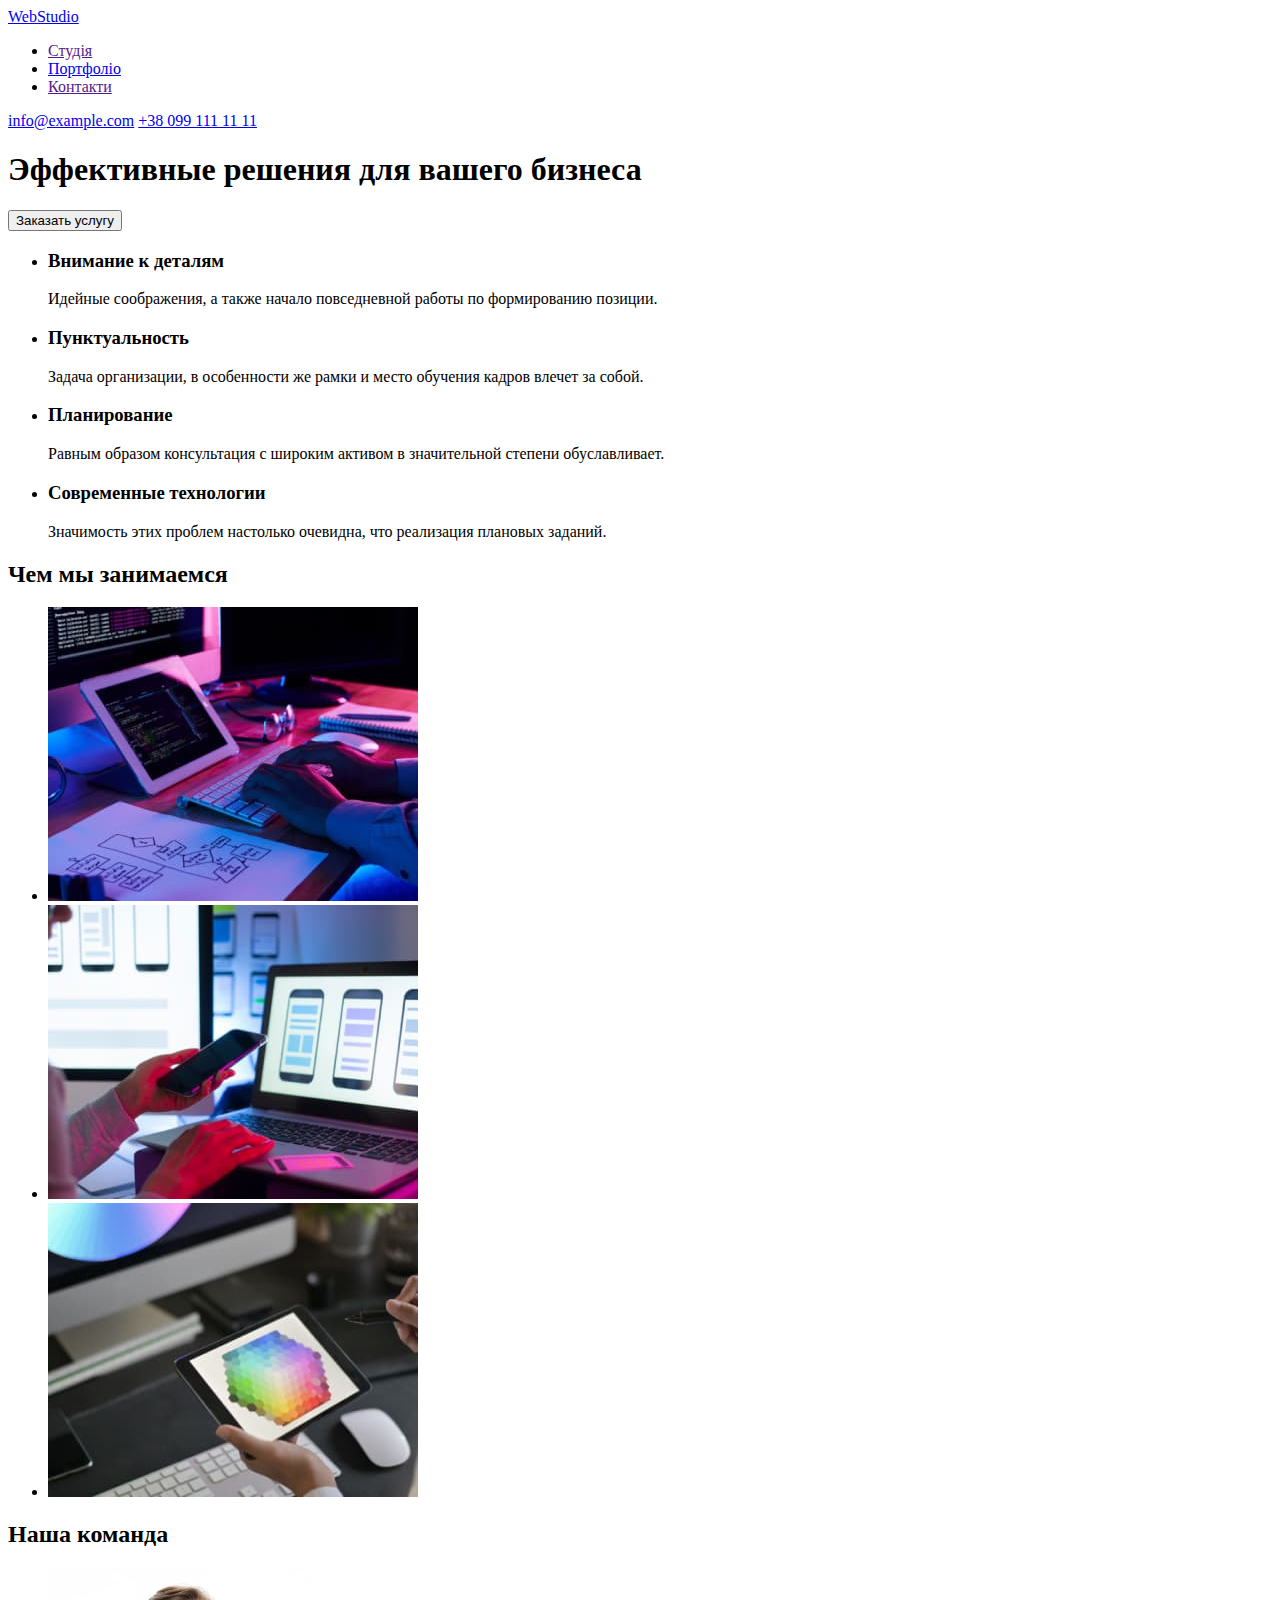
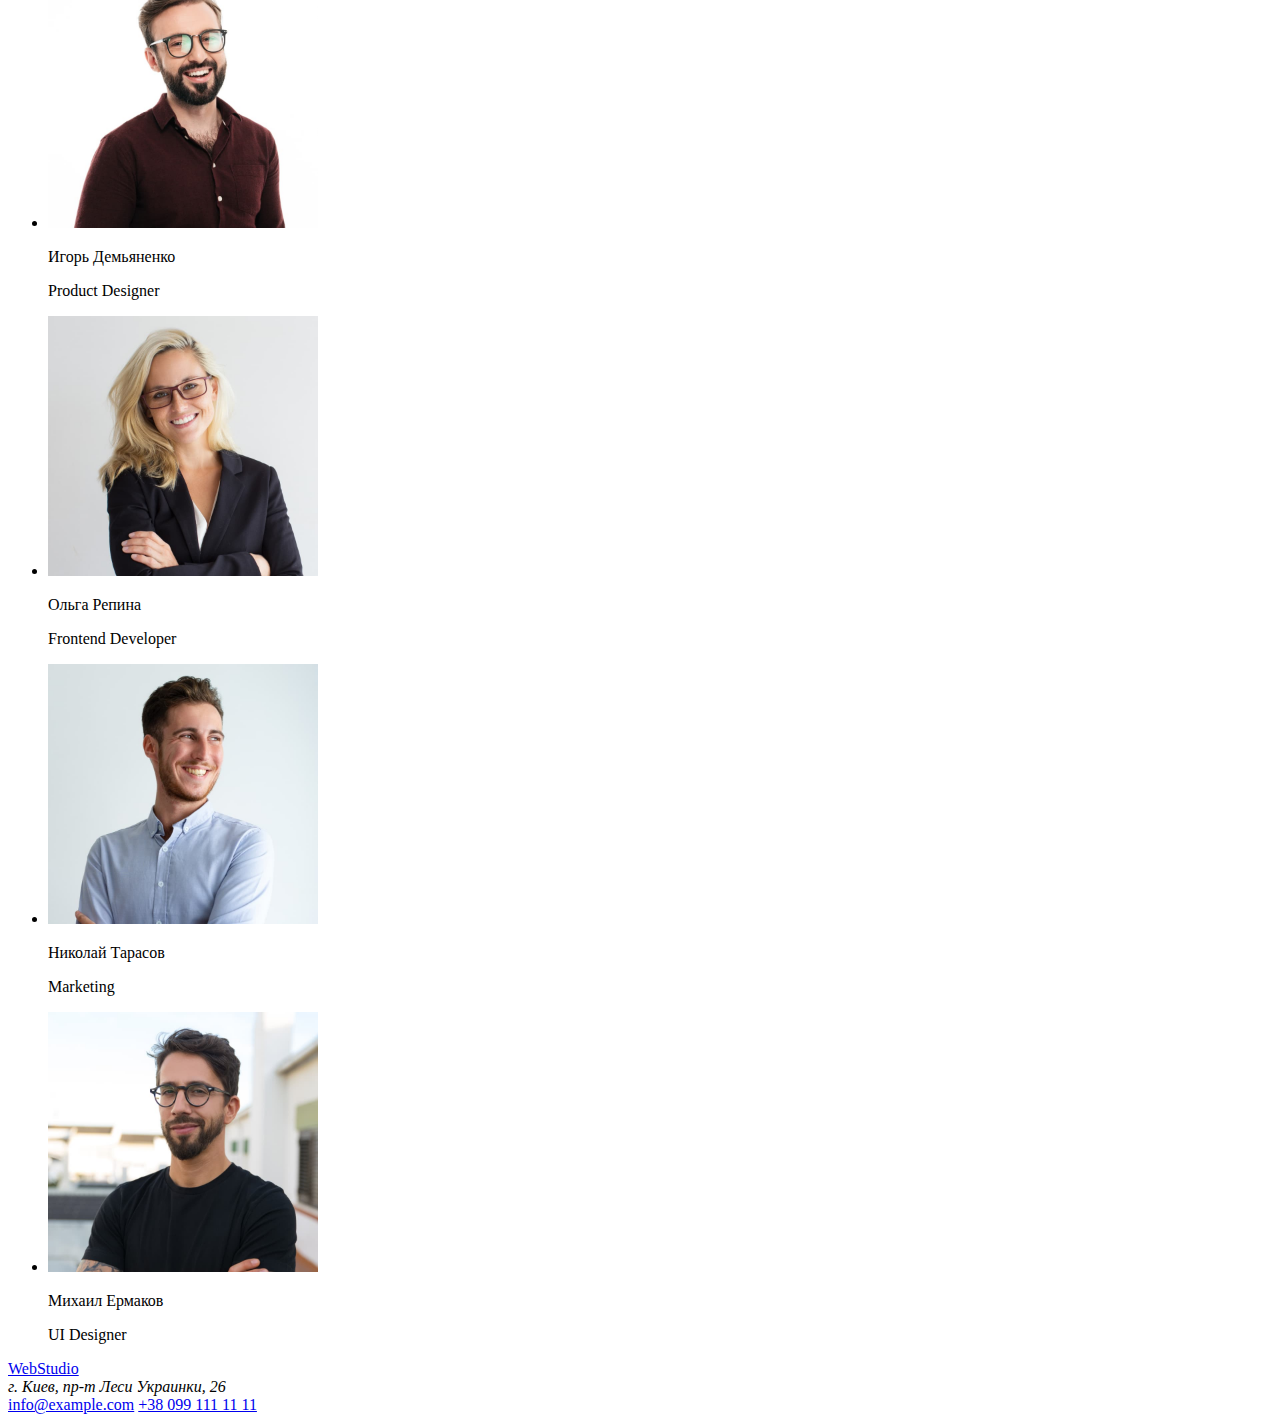
==== index.html @ 74bb03c7 "initial data for HW02" ====
<!DOCTYPE html>
<html lang="ru">
  <head>
    <meta charset="UTF-8" />
    <meta http-equiv="X-UA-Compatible" content="IE=edge" />
    <meta name="viewport" content="width=device-width, initial-scale=1.0" />
    <link rel="stylesheet" href="./css/styles.css" />
    <title>Studio</title>
  </head>
  <body>
    <header>
      <!--Основна навігація-->
      <a href="index.html">WebStudio</a>
      <nav class="navi">
        <ul class="navi-list">
          <li class="navi-element"><a href="">Студія</a></li>
          <li class="navi-element"><a href="./portfolio.html">Портфоліо</a></li>
          <li class="navi-element"><a href="">Контакти</a></li>
        </ul>
      </nav>
      <a href="mailto:info@example.com">info@example.com</a>
      <a href="tel:+380991111111">+38 099 111 11 11</a>
    </header>
    <!--Основний розділ-->
    <main>
      <!--Заголовок з кнопкою-->
      <section class="main-section">
        <h1>Эффективные решения для вашего бизнеса</h1>
        <button type="button">Заказать услугу</button>
      </section>
      <!--Особливості роботи команди-->
      <section class="key-position">
        <ul class="key-positions">
          <li>
            <h3 class="key-position-title">Внимание к деталям</h3>
            <p class="key-position-text">
              Идейные соображения, а также начало повседневной работы по
              формированию позиции.
            </p>
          </li>
          <li>
            <h3 class="key-position-title">Пунктуальность</h3>
            <p class="key-position-text">
              Задача организации, в особенности же рамки и место обучения кадров
              влечет за собой.
            </p>
          </li>
          <li>
            <h3 class="key-position-title">Планирование</h3>
            <p class="key-position-text">
              Равным образом консультация с широким активом в значительной
              степени обуславливает.
            </p>
          </li>

          <li>
            <h3 class="key-position-title">Современные технологии</h3>
            <p class="key-position-text">
              Значимость этих проблем настолько очевидна, что реализация
              плановых заданий.
            </p>
          </li>
        </ul>
      </section>
      <section class="our-work-examples">
        <h2 class="our-work-">Чем мы занимаемся</h2>
        <ul class="work-examples">
          <li class="work-example">
            <img
              src="images/img1.jpg"
              alt="Пример нашей работы 1"
              width="370"
            />
          </li>
          <li class="work-example">
            <img
              src="images/img2.jpg"
              alt="Пример нашей работы 2"
              width="370"
            />
          </li>
          <li class="work-example">
            <img
              src="images/img3.jpg"
              alt="Пример нашей работы 3"
              width="370"
            />
          </li>
        </ul>
      </section>
      <!--Наша команда-->
      <section class="team">
        <h2 class="our-team">Наша команда</h2>
        <ul class="worker-list">
          <li class="worker">
            <img
              src="images/img4.jpg"
              alt="Фото Игорь Демьяненко"
              width="270"
            />
            <p class="worker-name">Игорь Демьяненко</p>
            <p class="position">Product Designer</p>
          </li>
          <li class="worker">
            <img src="images/img5.jpg" alt="Фото Ольга Репина" width="270" />
            <p class="worker-name">Ольга Репина</p>
            <p class="position">Frontend Developer</p>
          </li>
          <li class="worker">
            <img src="images/img6.jpg" alt="Фото Николай Тарасов" width="270" />
            <p class="worker-name">Николай Тарасов</p>
            <p class="position">Marketing</p>
          </li>
          <li class="worker">
            <img src="images/img7.jpg" alt="Фото Михаил Ермаков" width="270" />
            <p class="worker-name">Михаил Ермаков</p>
            <p class="position">UI Designer</p>
          </li>
        </ul>
      </section>
    </main>
    <!--Підвал з контактами-->
    <footer>
      <a href="index.html">WebStudio</a>
      <address>г. Киев, пр-т Леси Украинки, 26</address>
      <a href="mailto:info@example.com">info@example.com</a>
      <a href="tel:+380991111111">+38 099 111 11 11</a>
    </footer>
  </body>
</html>
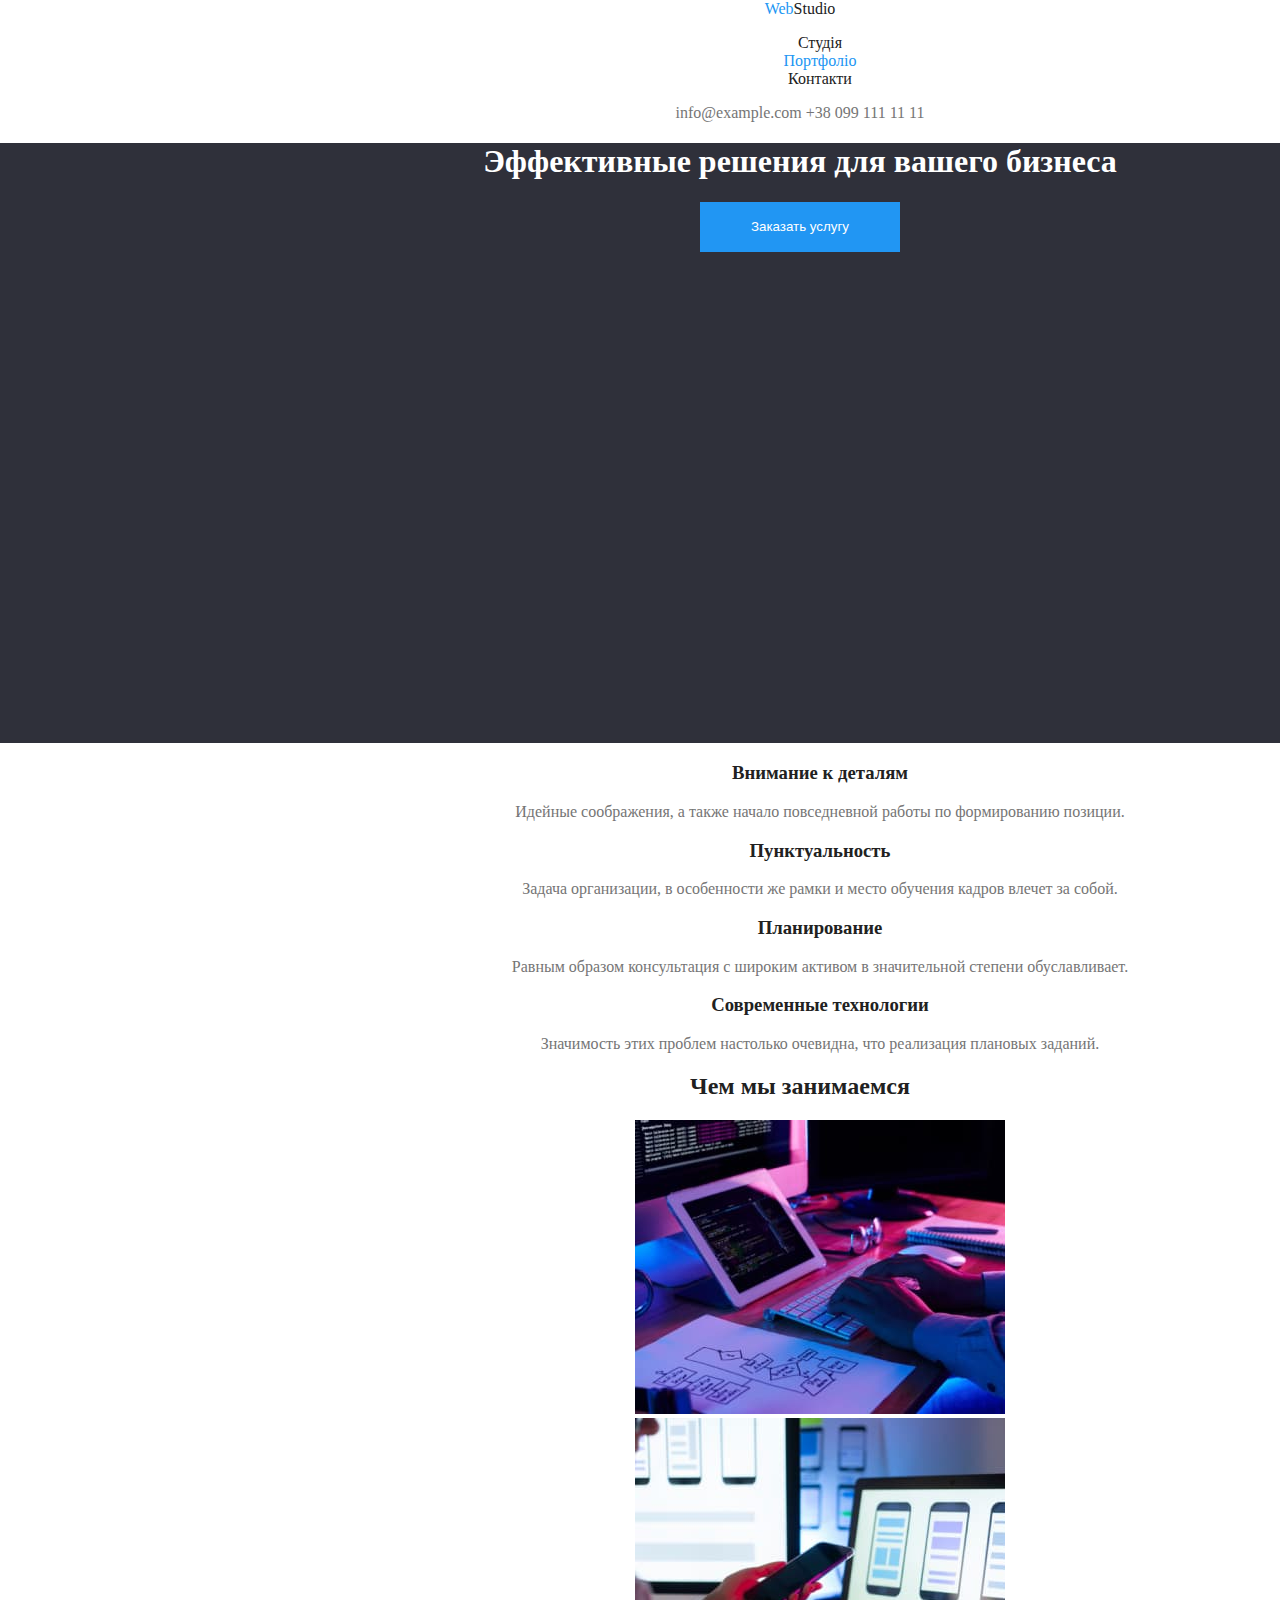
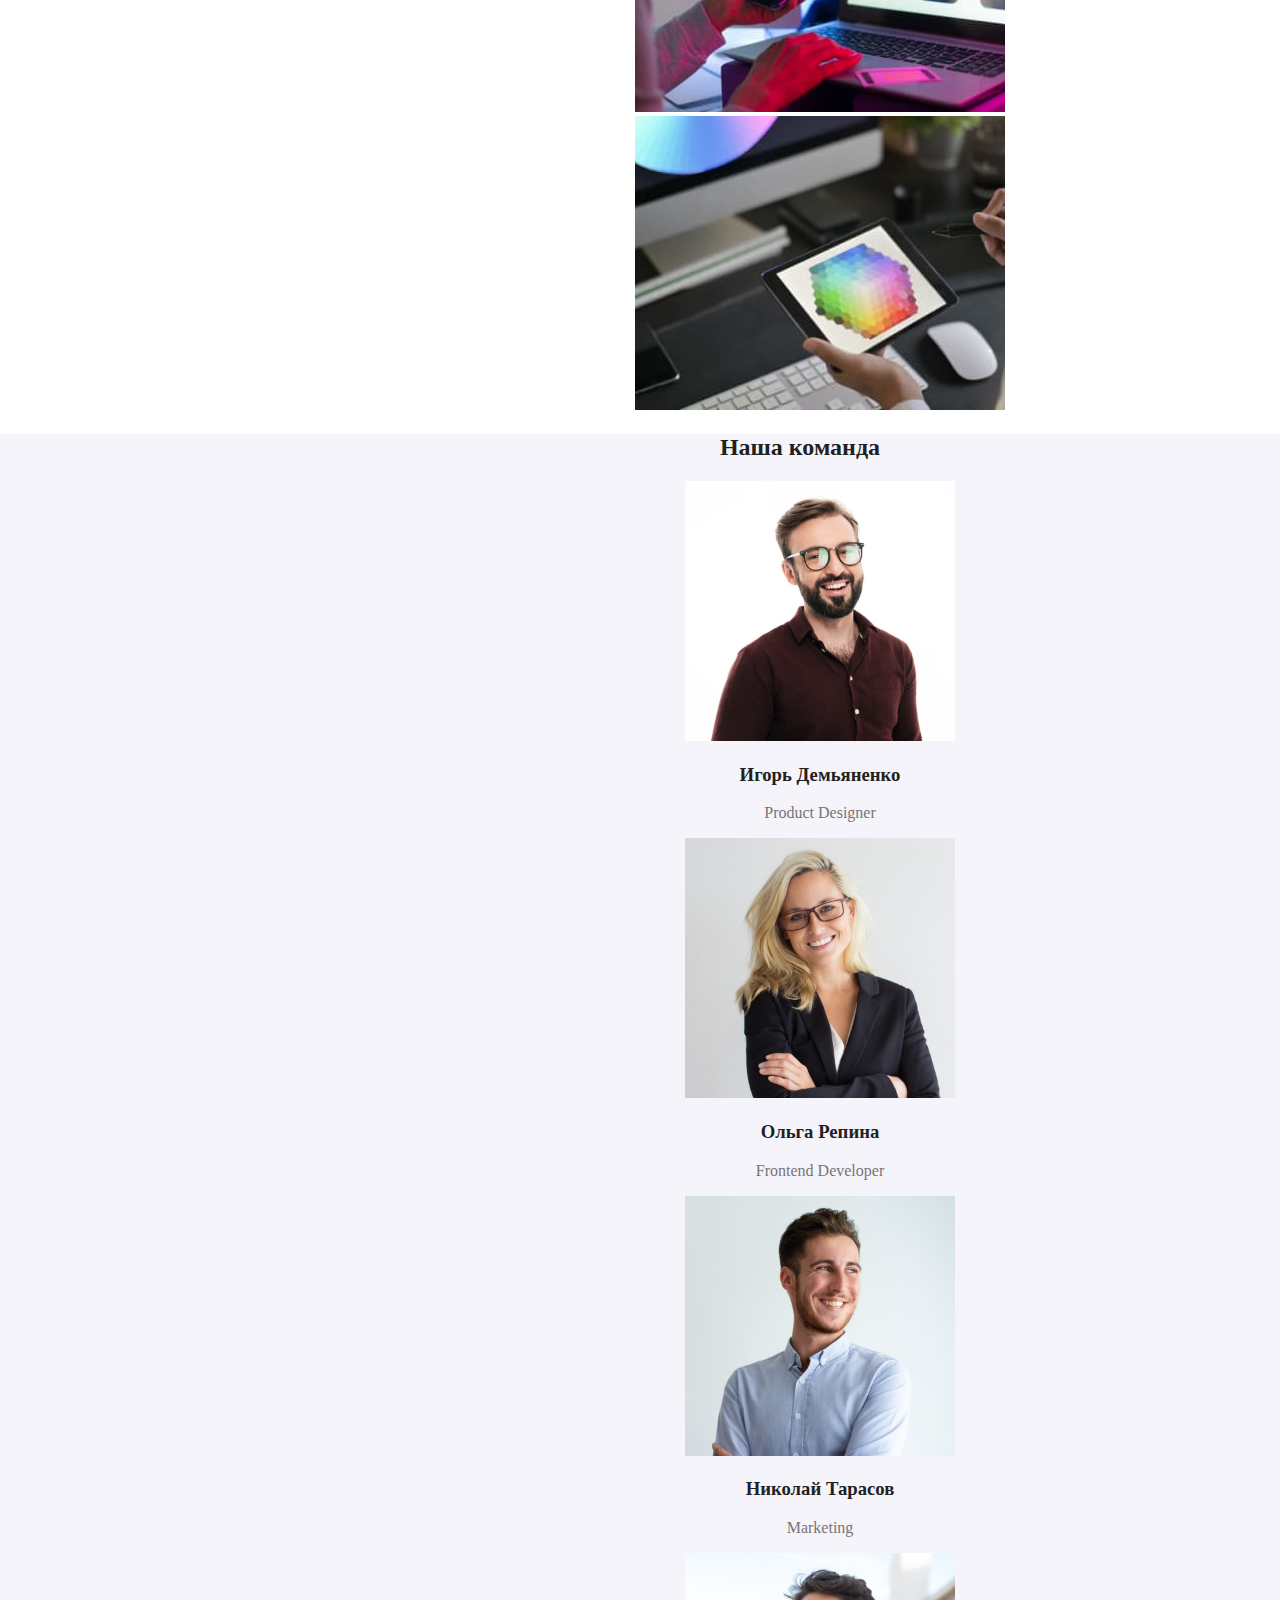
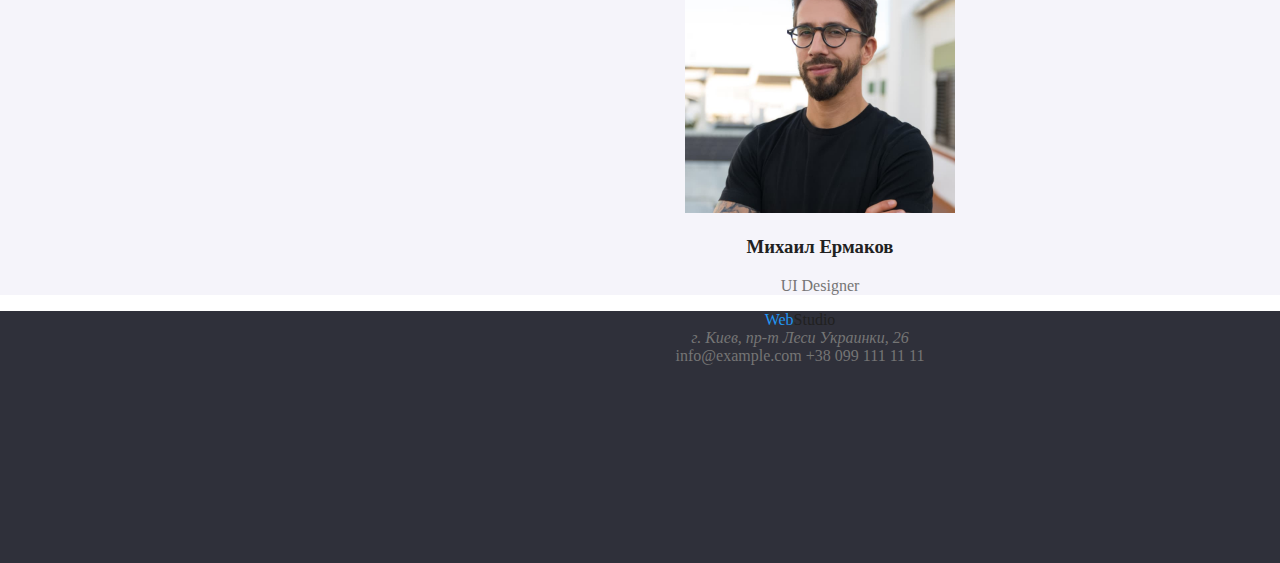
==== commit c49a5677: "add css improve" ====
--- a/index.html
+++ b/index.html
@@ -9,28 +9,28 @@
   </head>
   <body>
     <header>
-      <!--Основна навігація-->
-      <a href="index.html">WebStudio</a>
-      <nav class="navi">
-        <ul class="navi-list">
-          <li class="navi-element"><a href="">Студія</a></li>
-          <li class="navi-element"><a href="./portfolio.html">Портфоліо</a></li>
-          <li class="navi-element"><a href="">Контакти</a></li>
+      <a href="index.html" class="logo"><span class="first-part-logo">Web</span>Studio</a>
+      <nav>
+        <ul class="page-nav list">
+          <li><a href="./index.html" class="page-nav__link">Студія</a></li>
+          <li><a href="./portfolio.html" class="page-nav__link current">Портфоліо</a></li>
+          <li><a href="" class="page-nav__link">Контакти</a></li>
         </ul>
       </nav>
-      <a href="mailto:info@example.com">info@example.com</a>
-      <a href="tel:+380991111111">+38 099 111 11 11</a>
+      <a href="mailto:info@example.com" class="contacts-link"
+        >info@example.com</a>
+      <a href="tel:+380991111111" class="contacts-link">+38 099 111 11 11</a>
     </header>
-    <!--Основний розділ-->
+        <!--Основний розділ-->
     <main>
       <!--Заголовок з кнопкою-->
-      <section class="main-section">
-        <h1>Эффективные решения для вашего бизнеса</h1>
-        <button type="button">Заказать услугу</button>
+      <section class="hero">
+        <h1 class="hero-title">Эффективные решения для вашего бизнеса</h1>
+        <button type="button" class="button">Заказать услугу</button>
       </section>
       <!--Особливості роботи команди-->
       <section class="key-position">
-        <ul class="key-positions">
+        <ul class="key-positions list">
           <li>
             <h3 class="key-position-title">Внимание к деталям</h3>
             <p class="key-position-text">
@@ -62,9 +62,9 @@
           </li>
         </ul>
       </section>
-      <section class="our-work-examples">
-        <h2 class="our-work-">Чем мы занимаемся</h2>
-        <ul class="work-examples">
+      <section class="section">
+        <h2 class="section-title">Чем мы занимаемся</h2>
+        <ul class="work-examples list">
           <li class="work-example">
             <img
               src="images/img1.jpg"
@@ -89,42 +89,43 @@
         </ul>
       </section>
       <!--Наша команда-->
-      <section class="team">
-        <h2 class="our-team">Наша команда</h2>
-        <ul class="worker-list">
-          <li class="worker">
+      <section class="section team">
+        <h2 class="section-title">Наша команда</h2>
+        <ul class="worker-list list">
+          <li>
             <img
               src="images/img4.jpg"
               alt="Фото Игорь Демьяненко"
               width="270"
             />
-            <p class="worker-name">Игорь Демьяненко</p>
-            <p class="position">Product Designer</p>
+            <h3>Игорь Демьяненко</h3>
+            <p">Product Designer</p>
           </li>
-          <li class="worker">
+          <li>
             <img src="images/img5.jpg" alt="Фото Ольга Репина" width="270" />
-            <p class="worker-name">Ольга Репина</p>
-            <p class="position">Frontend Developer</p>
+            <h3>Ольга Репина</h3>
+            <p">Frontend Developer</p>
           </li>
-          <li class="worker">
+          <li>
             <img src="images/img6.jpg" alt="Фото Николай Тарасов" width="270" />
-            <p class="worker-name">Николай Тарасов</p>
-            <p class="position">Marketing</p>
+            <h3>Николай Тарасов</h3>
+            <p">Marketing</p>
           </li>
-          <li class="worker">
+          <li>
             <img src="images/img7.jpg" alt="Фото Михаил Ермаков" width="270" />
-            <p class="worker-name">Михаил Ермаков</p>
-            <p class="position">UI Designer</p>
+            <h3>Михаил Ермаков</h3>
+            <p">UI Designer</p>
           </li>
         </ul>
       </section>
     </main>
     <!--Підвал з контактами-->
-    <footer>
-      <a href="index.html">WebStudio</a>
+    <footer class="footer">
+      <a href="index.html" class="logo"><span class="first-part-logo">Web</span>Studio</a>
       <address>г. Киев, пр-т Леси Украинки, 26</address>
-      <a href="mailto:info@example.com">info@example.com</a>
-      <a href="tel:+380991111111">+38 099 111 11 11</a>
+      <a href="mailto:info@example.com" class="contacts-link"
+        >info@example.com</a>
+      <a href="tel:+380991111111" class="contacts-link">+38 099 111 11 11</a>
     </footer>
   </body>
 </html>
--- a/css/styles.css
+++ b/css/styles.css
@@ -0,0 +1,117 @@
+:root {
+  --primary-text-color: #757575;
+  --second-font-color: #212121;
+  --accent-color: #2196f3;
+  --primary-white-color: #ffffff;
+  --bg-grey-color: #2f303a;
+  --secondary-section-background: #f5f4fa;
+}
+
+body {
+  background-color: var(--primary-white-color);
+  color: var(--primary-text-color);
+  width: 1600px;
+  text-align: center;
+  margin: auto;
+}
+
+.list {
+  list-style: none;
+}
+
+a {
+  text-decoration: none;
+}
+
+h1,
+h2,
+h3 {
+  color: var(--second-font-color);
+}
+
+/* основний колір тексту #212121  */
+/* вторинний колір тексту #757575 */
+/* білий колір FFFFFF */
+/* акцентний колір #2196F3 */
+/* фон героя 2F303A */
+/* колір тексту контактів у футері rgba(255, 255, 255, 0.6) */
+/* фон шапки background: #FFFFFF; */
+/* колір фону білий #E5E5E5 */
+/* вторинний фон: #F5F4FA; */
+
+/* ХЕДЕР */
+.logo {
+  color: var(--second-font-color);
+}
+
+.first-part-logo {
+  color: var(--accent-color);
+}
+
+.page-nav__link {
+  color: var(--second-font-color);
+}
+
+.page-nav__link:hover,
+.page-nav__link:focus {
+  color: var(--accent-color);
+}
+
+.page-nav__link.current {
+  color: var(--accent-color);
+}
+
+.contacts-link {
+  color: var(--primary-text-color);
+}
+
+.contacts-link:hover,
+.contacts-link:focus {
+  color: var(--accent-color);
+}
+
+/* ГЕРОЙ */
+.hero-title {
+  color: var(--primary-white-color);
+}
+
+.hero {
+  background-color: var(--bg-grey-color);
+  height: 600px;
+}
+
+.button {
+  color: var(--primary-white-color);
+  background-color: var(--accent-color);
+  border: none;
+  width: 200px;
+  height: 50px;
+}
+
+/* СЕКЦІЯ ОСОБЛИВОСТІ */
+
+/* СЕКЦІЯ ПРО КОМАНДУ */
+
+.section.team {
+  background-color: var(--secondary-section-background);
+}
+
+/* ФУТЕР */
+.footer {
+  background-color: var(--bg-grey-color);
+  height: 252px;
+}
+
+/* ПОРТФОЛІО */
+/* КНОПКИ ПОРТФОЛІО*/
+.filter-list-button {
+  color: var(--second-font-color);
+  background-color: var(--secondary-section-background);
+  border: none;
+}
+
+.filter-list-button:hover {
+  color: var(--primary-white-color);
+  background-color: var(--accent-color);
+  border: none;
+}
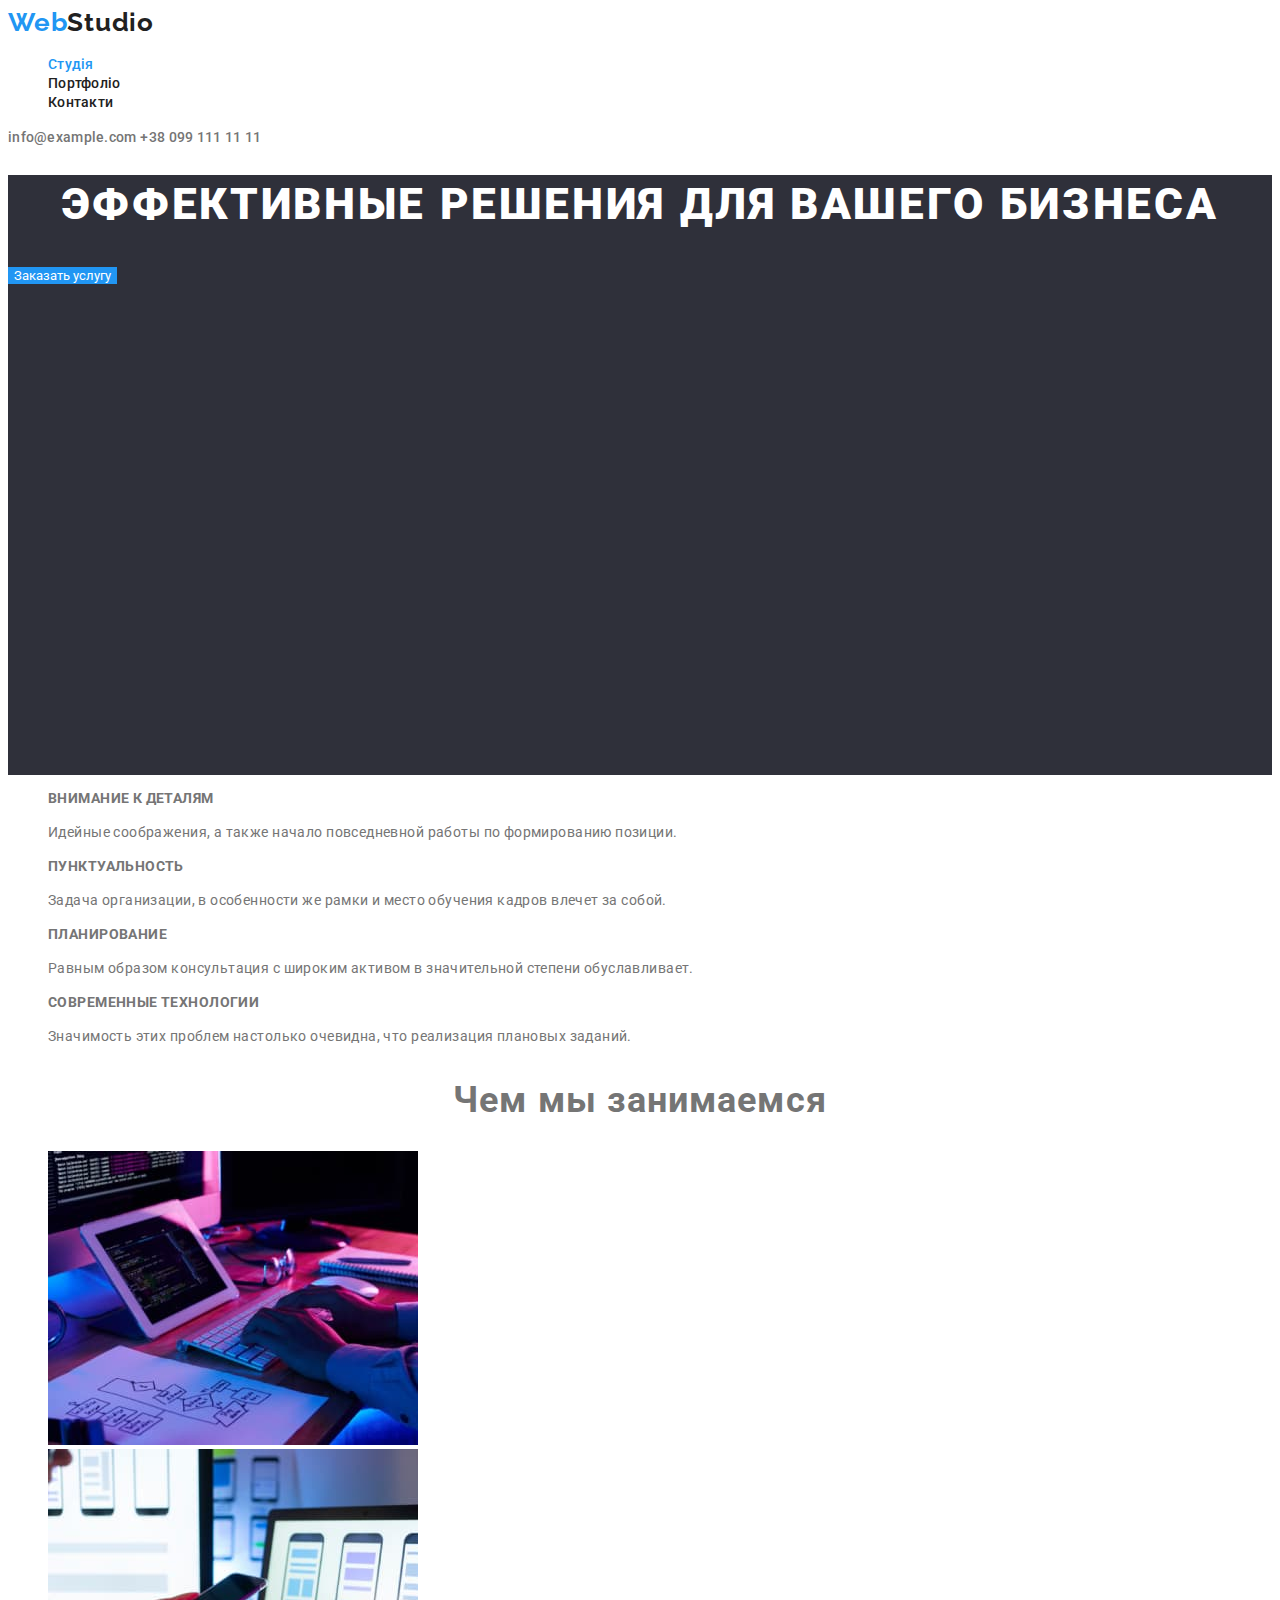
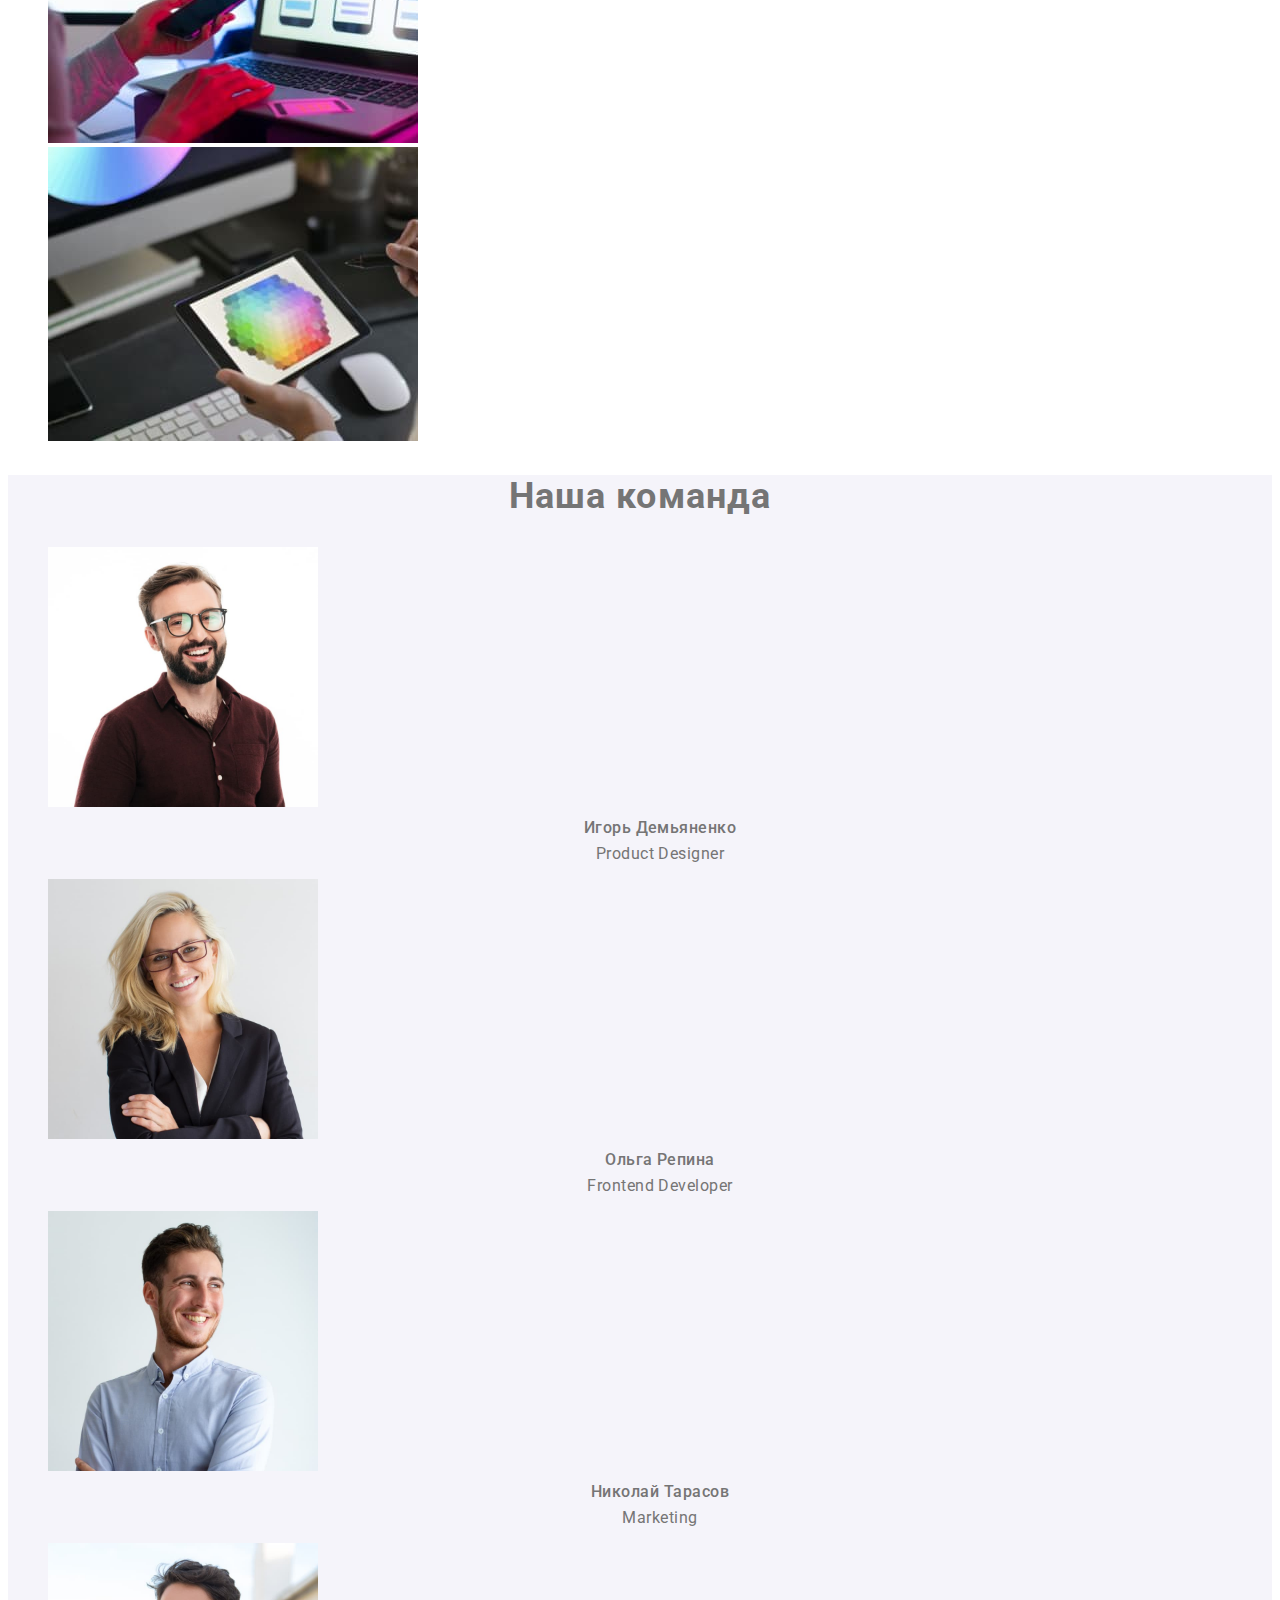
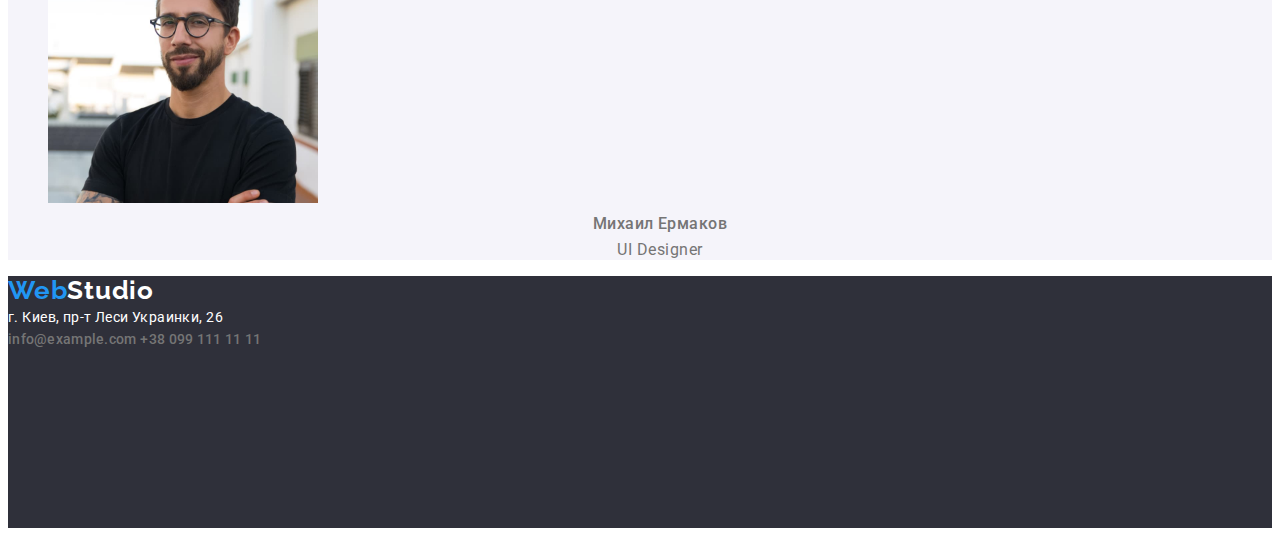
==== commit f3163856: "add fonts" ====
--- a/index.html
+++ b/index.html
@@ -4,24 +4,41 @@
     <meta charset="UTF-8" />
     <meta http-equiv="X-UA-Compatible" content="IE=edge" />
     <meta name="viewport" content="width=device-width, initial-scale=1.0" />
+    <link rel="preconnect" href="https://fonts.gstatic.com" crossorigin />
+    <link rel="preconnect" href="https://fonts.googleapis.com" />
+    <link
+      href="https://fonts.googleapis.com/css2?family=Raleway:wght@700&family=Roboto:wght@400;500;700;900&display=swap"
+      rel="stylesheet"
+    />
     <link rel="stylesheet" href="./css/styles.css" />
     <title>Studio</title>
   </head>
   <body>
     <header>
-      <a href="index.html" class="logo"><span class="first-part-logo">Web</span>Studio</a>
+      <a href="index.html" class="logo link"
+        ><span class="accent-logo">Web</span>Studio</a
+      >
       <nav>
         <ul class="page-nav list">
-          <li><a href="./index.html" class="page-nav__link">Студія</a></li>
-          <li><a href="./portfolio.html" class="page-nav__link current">Портфоліо</a></li>
-          <li><a href="" class="page-nav__link">Контакти</a></li>
+          <li>
+            <a href="./index.html" class="page-nav__link current link"
+              >Студія</a
+            >
+          </li>
+          <li>
+            <a href="./portfolio.html" class="page-nav__link link">Портфоліо</a>
+          </li>
+          <li><a href="" class="page-nav__link link">Контакти</a></li>
         </ul>
       </nav>
-      <a href="mailto:info@example.com" class="contacts-link"
-        >info@example.com</a>
-      <a href="tel:+380991111111" class="contacts-link">+38 099 111 11 11</a>
+      <a href="mailto:info@example.com" class="contacts-link link"
+        >info@example.com</a
+      >
+      <a href="tel:+380991111111" class="contacts-link link"
+        >+38 099 111 11 11</a
+      >
     </header>
-        <!--Основний розділ-->
+    <!--Основний розділ-->
     <main>
       <!--Заголовок з кнопкою-->
       <section class="hero">
@@ -98,34 +115,40 @@
               alt="Фото Игорь Демьяненко"
               width="270"
             />
-            <h3>Игорь Демьяненко</h3>
-            <p">Product Designer</p>
+            <h3 class="worker-list__title">Игорь Демьяненко</h3>
+            <p class="worker-list__position">Product Designer</p>
           </li>
           <li>
             <img src="images/img5.jpg" alt="Фото Ольга Репина" width="270" />
-            <h3>Ольга Репина</h3>
-            <p">Frontend Developer</p>
+            <h3 class="worker-list__title">Ольга Репина</h3>
+            <p class="worker-list__position">Frontend Developer</p>
           </li>
           <li>
             <img src="images/img6.jpg" alt="Фото Николай Тарасов" width="270" />
-            <h3>Николай Тарасов</h3>
-            <p">Marketing</p>
+            <h3 class="worker-list__title">Николай Тарасов</h3>
+            <p class="worker-list__position">Marketing</p>
           </li>
           <li>
             <img src="images/img7.jpg" alt="Фото Михаил Ермаков" width="270" />
-            <h3>Михаил Ермаков</h3>
-            <p">UI Designer</p>
+            <h3 class="worker-list__title">Михаил Ермаков</h3>
+            <p class="worker-list__position">UI Designer</p>
           </li>
         </ul>
       </section>
     </main>
     <!--Підвал з контактами-->
     <footer class="footer">
-      <a href="index.html" class="logo"><span class="first-part-logo">Web</span>Studio</a>
-      <address>г. Киев, пр-т Леси Украинки, 26</address>
-      <a href="mailto:info@example.com" class="contacts-link"
-        >info@example.com</a>
-      <a href="tel:+380991111111" class="contacts-link">+38 099 111 11 11</a>
+      <a href="index.html" class="logo link"
+        ><span class="accent-logo">Web</span
+        ><span class="logo-inverse">Studio</span></a
+      >
+      <address class="address">г. Киев, пр-т Леси Украинки, 26</address>
+      <a href="mailto:info@example.com" class="contacts-link link"
+        >info@example.com</a
+      >
+      <a href="tel:+380991111111" class="contacts-link link"
+        >+38 099 111 11 11</a
+      >
     </footer>
   </body>
 </html>
--- a/css/styles.css
+++ b/css/styles.css
@@ -10,23 +10,15 @@
 body {
   background-color: var(--primary-white-color);
   color: var(--primary-text-color);
-  width: 1600px;
-  text-align: center;
-  margin: auto;
+  font-family: Roboto, monospace;
 }
 
 .list {
   list-style: none;
 }
 
-a {
+.link {
   text-decoration: none;
-}
-
-h1,
-h2,
-h3 {
-  color: var(--second-font-color);
 }
 
 /* основний колір тексту #212121  */
@@ -42,14 +34,23 @@
 /* ХЕДЕР */
 .logo {
   color: var(--second-font-color);
-}
-
-.first-part-logo {
+  font-family: Raleway, sans-serif;
+  font-weight: 700;
+  font-size: 26px;
+  line-height: 1.15;
+  letter-spacing: 0.03em;
+}
+
+.accent-logo {
   color: var(--accent-color);
 }
 
 .page-nav__link {
   color: var(--second-font-color);
+  font-weight: 500;
+  font-size: 14px;
+  line-height: 1.14;
+  letter-spacing: 0.02em;
 }
 
 .page-nav__link:hover,
@@ -63,6 +64,10 @@
 
 .contacts-link {
   color: var(--primary-text-color);
+  font-weight: 500;
+  font-size: 14px;
+  line-height: 1.14;
+  letter-spacing: 0.02em;
 }
 
 .contacts-link:hover,
@@ -73,6 +78,12 @@
 /* ГЕРОЙ */
 .hero-title {
   color: var(--primary-white-color);
+  font-weight: 900;
+  font-size: 44px;
+  line-height: 1.36;
+  text-align: center;
+  letter-spacing: 0.06em;
+  text-transform: uppercase;
 }
 
 .hero {
@@ -84,16 +95,53 @@
   color: var(--primary-white-color);
   background-color: var(--accent-color);
   border: none;
-  width: 200px;
-  height: 50px;
+  font-family: inherit;
+
+  cursor: pointer;
 }
 
 /* СЕКЦІЯ ОСОБЛИВОСТІ */
+.section-title {
+  font-weight: 700;
+  font-size: 36px;
+  line-height: 1.17;
+  text-align: center;
+  letter-spacing: 0.03em;
+}
+
+.key-position-title {
+  font-weight: 700;
+  font-size: 14px;
+  line-height: 1.14;
+  letter-spacing: 0.03em;
+  text-transform: uppercase;
+}
+
+.key-position-text {
+  font-size: 14px;
+  line-height: 1.71;
+  letter-spacing: 0.03em;
+}
 
 /* СЕКЦІЯ ПРО КОМАНДУ */
 
-.section.team {
+.team {
   background-color: var(--secondary-section-background);
+}
+
+.worker-list__title {
+  font-weight: 500;
+  font-size: 16px;
+  line-height: 1.19px;
+  text-align: center;
+  letter-spacing: 0.03em;
+}
+
+.worker-list__position {
+  font-size: 16px;
+  line-height: 1.19;
+  text-align: center;
+  letter-spacing: 0.03em;
 }
 
 /* ФУТЕР */
@@ -102,12 +150,32 @@
   height: 252px;
 }
 
+.logo-inverse {
+  color: var(--primary-white-color);
+}
+
+.address {
+  color: var(--primary-white-color);
+  font-size: 14px;
+  line-height: 24px;
+  letter-spacing: 0.03em;
+  font-style: normal;
+}
+
 /* ПОРТФОЛІО */
-/* КНОПКИ ПОРТФОЛІО*/
+/* КНОПКИ ФІЛЬТРУ ПОРТФОЛІО*/
 .filter-list-button {
   color: var(--second-font-color);
   background-color: var(--secondary-section-background);
   border: none;
+  font-family: inherit;
+  font-weight: 500;
+  font-size: 16px;
+  line-height: 1.62;
+  text-align: center;
+  letter-spacing: 0.03em;
+
+  cursor: pointer;
 }
 
 .filter-list-button:hover {
@@ -115,3 +183,21 @@
   background-color: var(--accent-color);
   border: none;
 }
+
+/* СЕКЦІЯ ПРОЕКТИ */
+
+.project__label {
+  color: var(--second-font-color);
+  font-weight: 700;
+  font-size: 18px;
+  line-height: 2;
+  letter-spacing: 0.06em;
+}
+
+.project__category {
+  color: var(--primary-text-color);
+  font-size: 16px;
+  line-height: 1.19;
+  text-align: center;
+  letter-spacing: 0.03em;
+}
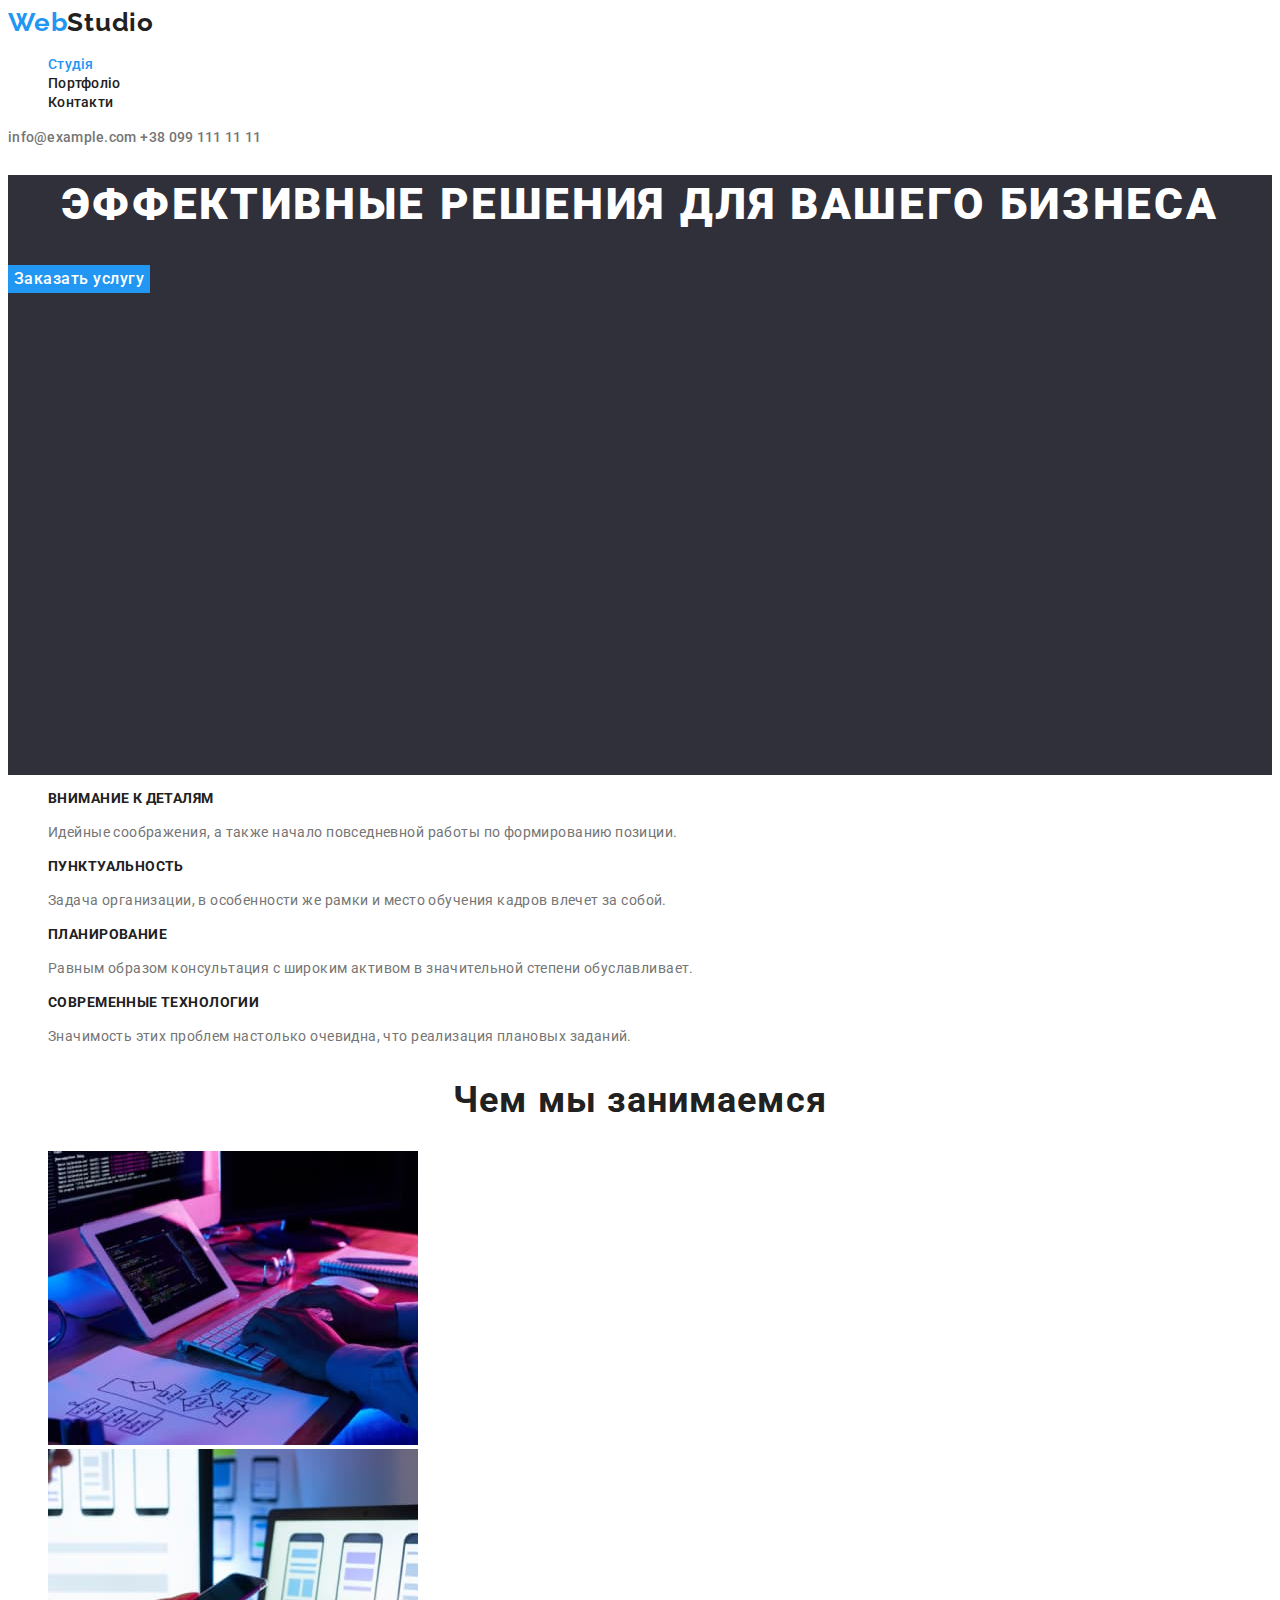
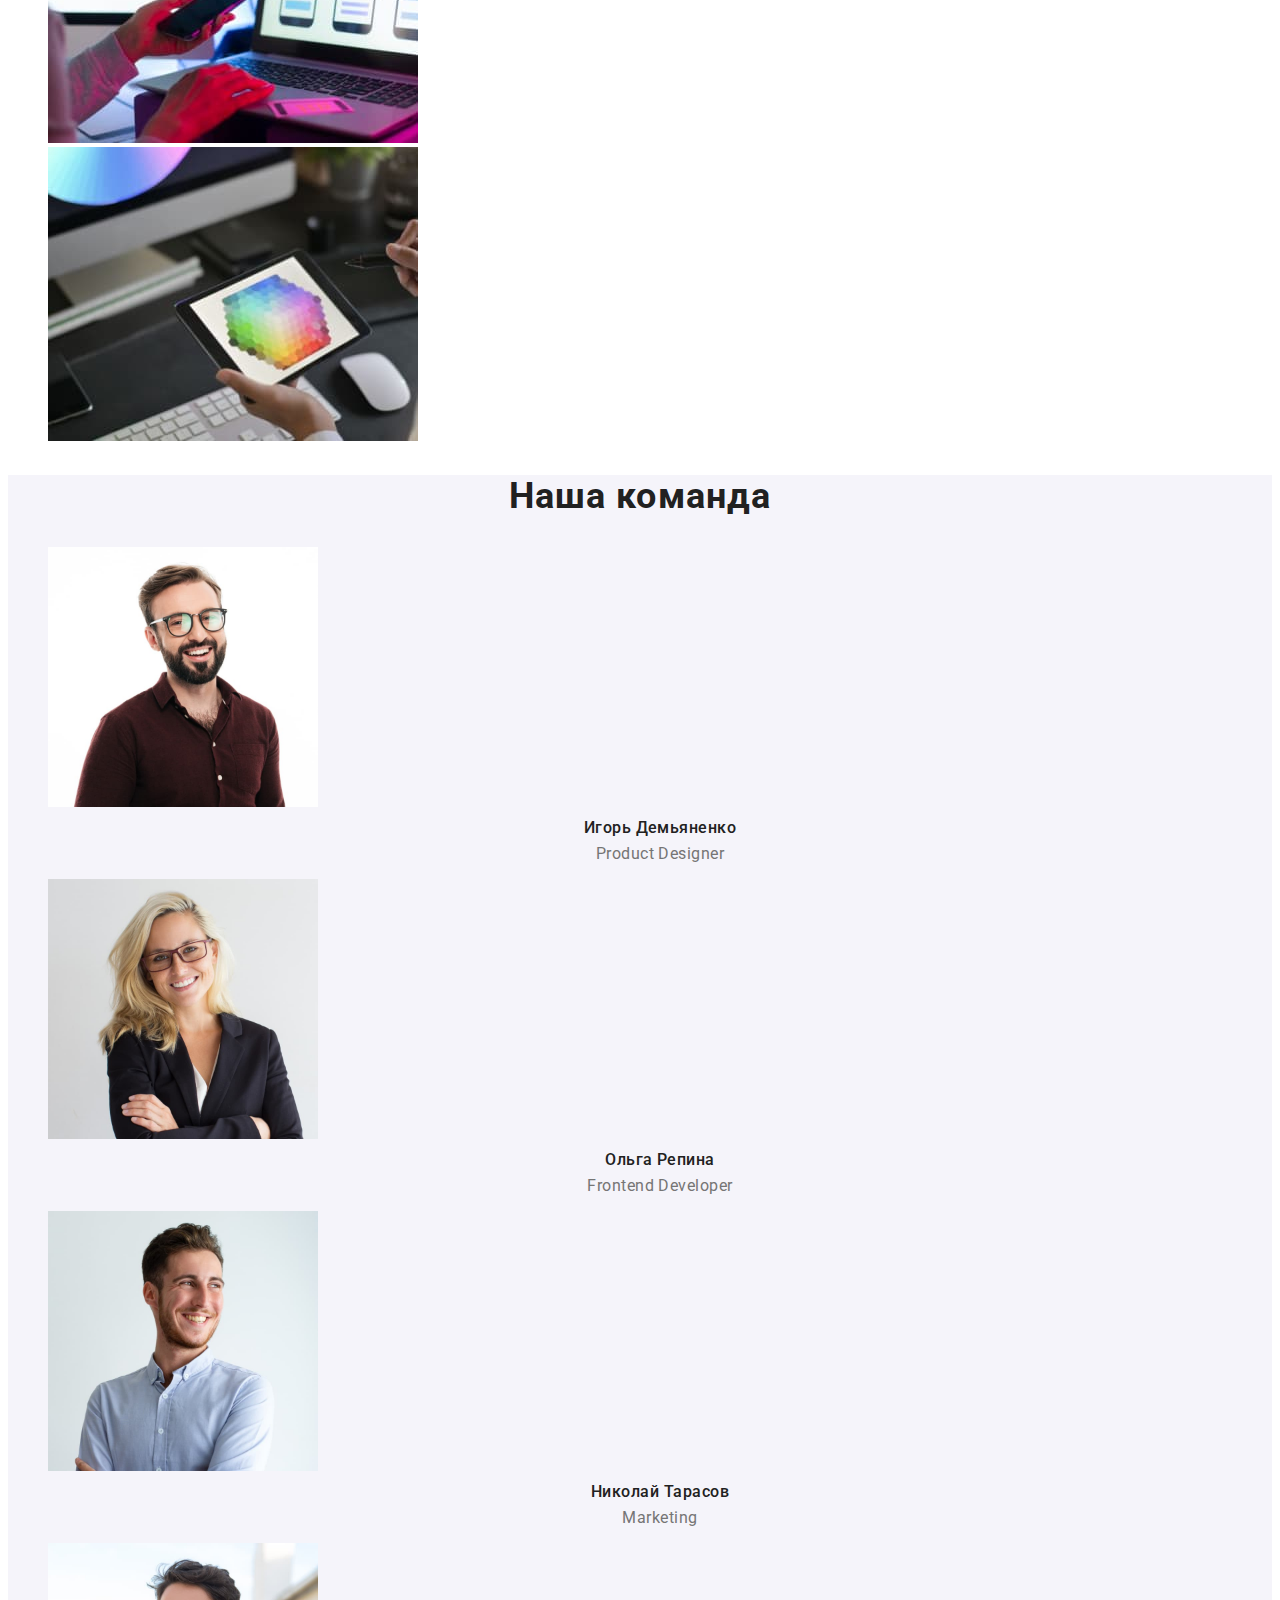
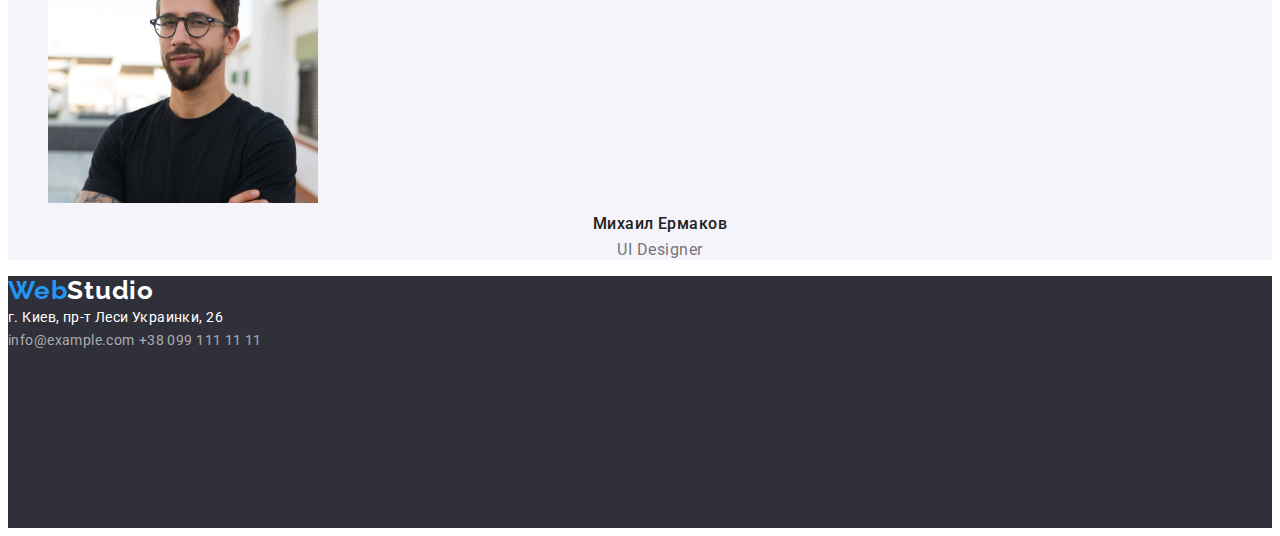
==== commit 7082d9d2: "add font style in footer" ====
--- a/index.html
+++ b/index.html
@@ -143,10 +143,10 @@
         ><span class="logo-inverse">Studio</span></a
       >
       <address class="address">г. Киев, пр-т Леси Украинки, 26</address>
-      <a href="mailto:info@example.com" class="contacts-link link"
+      <a href="mailto:info@example.com" class="footer__contacts-link link"
         >info@example.com</a
       >
-      <a href="tel:+380991111111" class="contacts-link link"
+      <a href="tel:+380991111111" class="footer__contacts-link link"
         >+38 099 111 11 11</a
       >
     </footer>
--- a/css/styles.css
+++ b/css/styles.css
@@ -5,6 +5,7 @@
   --primary-white-color: #ffffff;
   --bg-grey-color: #2f303a;
   --secondary-section-background: #f5f4fa;
+  --footer-contacts-text-color: rgba(255, 255, 255, 0.6);
 }
 
 body {
@@ -96,12 +97,18 @@
   background-color: var(--accent-color);
   border: none;
   font-family: inherit;
+  font-weight: 500;
+  font-size: 16px;
+  line-height: 1.62;
+  text-align: center;
+  letter-spacing: 0.03em;
 
   cursor: pointer;
 }
 
 /* СЕКЦІЯ ОСОБЛИВОСТІ */
 .section-title {
+  color: var(--second-font-color);
   font-weight: 700;
   font-size: 36px;
   line-height: 1.17;
@@ -110,6 +117,7 @@
 }
 
 .key-position-title {
+  color: var(--second-font-color);
   font-weight: 700;
   font-size: 14px;
   line-height: 1.14;
@@ -130,6 +138,7 @@
 }
 
 .worker-list__title {
+  color: var(--second-font-color);
   font-weight: 500;
   font-size: 16px;
   line-height: 1.19px;
@@ -162,6 +171,13 @@
   font-style: normal;
 }
 
+.footer__contacts-link {
+  color: var(--footer-contacts-text-color);
+  font-size: 14px;
+  line-height: 1.71;
+  letter-spacing: 0.03em;
+}
+
 /* ПОРТФОЛІО */
 /* КНОПКИ ФІЛЬТРУ ПОРТФОЛІО*/
 .filter-list-button {
